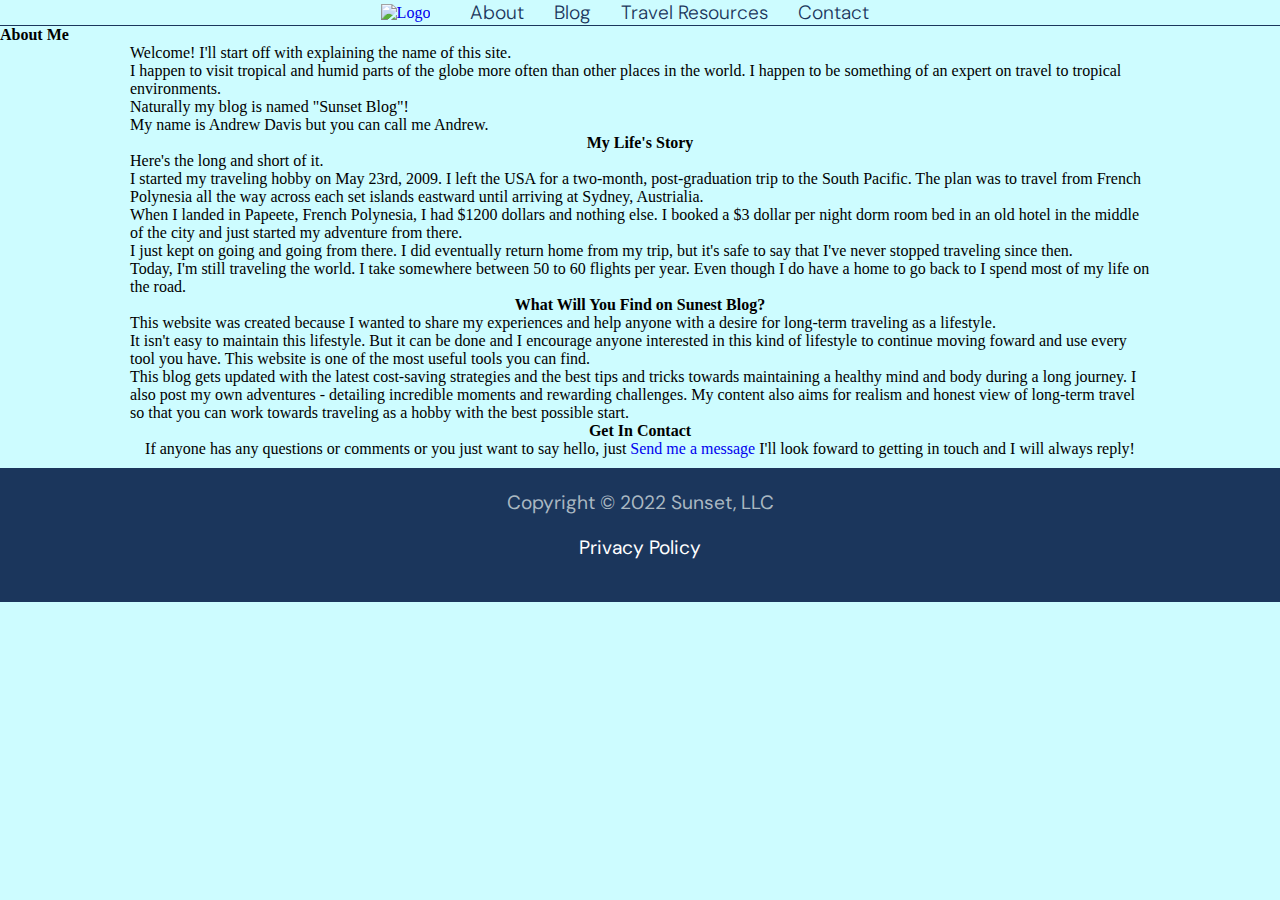
==== about.html @ 6bc827ff "added styles to about.html" ====
<!DOCTYPE html>
<html lang="en">
<head>
    <title>Group Project</title>
    <meta charset="UTF-8">
    <meta name="viewport" content="width=device-width, initial-scale=1.0">
    <link rel="stylesheet" href="main.css">
    <script src="main.js"></script>
</head>
<body>
    <nav>
        <div class="logo-wrapper">
            <a href="index.html" class="logo">
                <img src="./images/dd2cd3a1107f479fa5c8f3117026e178_3.png" alt="Logo">
            </a>
        </div>
        <label for="nav-menu" class="nav-label"></label>
        <ul class="nav-menu">
            <li><a href="about.html">About</a></li>
            <li><a href="blog.html">Blog</a></li>
            <li><a href="travel.html">Travel Resources</a></li>
            <li><a href="contact.html">Contact</a></li>
        </ul>
    </nav>
    <main>
        <h2 class="title">About Me</h2>
        <span class="about-img"></span>
        <section class="content-container">
            <span class="about-para">
                <p>Welcome! I'll start off with explaining the name of this site.</p>
                <p>I happen to visit tropical and humid parts of the globe more often 
                than other places in the world. I happen to be something of an expert 
                on travel to tropical environments.</p>
                <p>Naturally my blog is named "Sunset Blog"!</p>
                <p>My name is Andrew Davis but you can call me Andrew.</p>
            </span>
            <h2 class="title">My Life's Story</h2>
            <span class="about-para">
                <p>Here's the long and short of it.</p>
                <p>
                    I started my traveling hobby on May 23rd, 2009. I left the USA 
                    for a two-month, post-graduation trip to the South Pacific. 
                    The plan was to travel from French Polynesia all the way across 
                    each set islands eastward until arriving at Sydney, Austrialia.  
                </p>
                <p>
                    When I landed in Papeete, French Polynesia, I had $1200 dollars and nothing else. 
                    I booked a $3 dollar per night dorm room bed in an old hotel in the middle of the city 
                    and just started my adventure from there.
                </p>
                <p>
                    I just kept on going and going from there. I did eventually return home from my trip, but 
                    it's safe to say that I've never stopped traveling since then.
                </p>
                <p>
                    Today, I'm still traveling the world. I take somewhere between 50 to 60 flights per year. 
                    Even though I do have a home to go back to I spend most of my life on the road.
                </p>
            </span>
            <h2 class="title">What Will You Find on Sunest Blog?</h2>
            <span class="about-para">
                <p>
                    This website was created because I wanted to share my experiences and help anyone with a 
                    desire for long-term traveling as a lifestyle.
                </p>
                <p>
                    It isn't easy to maintain this lifestyle. But it can be done and I encourage anyone interested 
                    in this kind of lifestyle to continue moving foward and use every tool you have. This website 
                    is one of the most useful tools you can find.
                </p>
                <p>
                    This blog gets updated with the latest cost-saving strategies and the best tips and tricks towards 
                    maintaining a healthy mind and body during a long journey. I also post my own adventures - detailing 
                    incredible moments and rewarding challenges. My content also aims for realism and honest view of long-term 
                    travel so that you can work towards traveling as a hobby with the best possible start.
                </p>
            </span>
            <h2 class="title">Get In Contact</h2>
            <span class="about-para">
                <p>
                    If anyone has any questions or comments or you just want to say hello, just <a href="contact.html">Send me a message</a> 
                    I'll look foward to getting in touch and I will always reply!
                </p>
            </span>
        </section>
    </main>
    <footer>
        <section class="footer-link">
            <h2>Copyright &copy; 2022 Sunset, LLC</h2>
            <a href="#">Privacy Policy</a>
        </section>
    </footer>
</body>
</html>
---- main.css ----
@import url('https://fonts.googleapis.com/css2?family=DM+Sans&display=swap');
/* -------- Borderbox Fix -------- */
html {
    box-sizing: border-box;
}
*, *:before, *:after {
    -webkit-box-sizing: border-box;
        -moz-box-sizing: border-box;
            box-sizing: border-box;
}
/* -------- General Settings -------- */
* {
    margin: 0;
    padding: 0;
    border: 0;
    font-size: 100%;
    vertical-align: baseline;
    box-sizing: inherit;
}

article,
aside,
details,
figcaption,
figure,
footer,
header,
hgroup,
menu,
nav,
section {
    display:block
}

html, body {
    overflow-x: hidden;
}

body {
    background-color: #CDFCFF;
}

a {
    text-decoration: none;
    cursor: pointer;
}

ul, li {
    margin: 0;
    padding: 0;
    list-style: none;
}

/* -------- Navigation Settings -------- */

nav {
    display: flex;
    justify-content: center;
    align-items: center;
    position: sticky;
    top: 0;
    width: 100%;
    max-width: 1100px;
    margin: 0 auto;
}

.nav-menu {
    display: flex;
}

.nav-menu li {
    padding-right: 30px;
}

.nav-menu li a {
    font-size: 1.2rem;
    font-family: 'DM Sans', sans-serif;
    font-weight: 300;
    color: #1B365C;
}

.logo img {
    width: 7rem;
    height: 7rem;
    margin-right: 40px;
}

.navBtn {
    display: none;
}

/* -------- Main Settings -------- */
main {
    margin: 0 auto;
    border-top: 0.5px solid #1B365C;
}

.hero {
    background-image: url("images/quino-al-vmZ2DehWQ3Q-unsplash.jpg");
    background-size: cover;
    background-repeat: no-repeat;
    background-position: center;
    height: 500px;
}

.header-column1 {
    width: calc(40% - (( 4% ) * 0.6));
    margin: 0 auto 20px auto;
    padding: 60px 20px 15px 25px;
    background-position: center top;
    background-repeat: no-repeat;
    background-size: cover;
    color: #fff;
}

.header-wrapper {
    background-color: rgba(0, 0, 0, 0.7);
    height: 300px;
    padding: 20px;
}

.header-title {
    font-size: 2rem;
    font-family: 'DM Sans', sans-serif;
    font-weight: 600;
}

.header-para {
    margin-top: 10px;
    font-size: 1.1rem;
    font-family: 'DM Sans', sans-serif;
}

.header-para:nth-child(2) {
    margin-top: 10px;
}

.header-para:nth-child(4) {
    margin-top: 50px;
}

.button-row {
    width: calc(100% - ((4%) * 0.4));
    margin-top: 10px;
    display: flex;
    justify-content: flex-start;
    align-items: center;
}

.button-row button {
    margin-top: 10px;
    cursor: pointer;
    display: flex;
    justify-content: center;
    align-items: center;
}

.button-row button:hover {
    color: #FDF9F2;
    background-color: #f175ff;
}

.button-row a {
    color: #1B365C;
    padding: 10px;
}

.button-row a:hover {
    color: #FDF9F2;
}

.button-row button:nth-child(2) {
    margin-left: 10px;
}

/* -------- Newsletter Settings -------- */
.newsletter {
    position: relative;
    height: 100%;
    max-height: 300px; 
    width: 100%;
    margin-top: 20px;
    border-top: 10px solid #AAB8C2;
    border-bottom: 10px solid #AAB8C2;
}

.newsletter::before {
    content: "";
    background-image: url("images/quino-al-vmZ2DehWQ3Q-unsplash.jpg");
    background-size: cover;
    background-repeat: no-repeat;
    background-position: bottom;
    position: absolute;
    top: 0;
    right: 0;
    bottom: 0;
    left: 0;
    opacity: 0.7;
}

.newsletter-container {
    position: relative;
    font-size: 1.1rem;
    font-family: 'DM Sans', sans-serif;
    text-align: center;
    color: #fff;
    margin: 40px auto;
    width: 50%;
}

.newsletter-container h2 {
    font-size: 1.7rem;
}

.form-container {
    position: relative;
    display: flex;
    justify-content: center;
    align-items: center;
    margin-bottom: 50px;
}

.form-container input {
    margin-left: 20px;
    margin-right: 20px;
    padding: 10px;
    border: 1px solid #AAB8C2;
    border: none;
}

.form-container input[type="submit"] {
    cursor: pointer;
    color: #1B365C;
    background-color: #fff;
    border: none;
}

.form-container input[type="submit"]:hover {
    color: #FDF9F2;
    background-color: #f175ff;
}

/* -------- Latest Posts -------- */
.latest {
    display: flex;
    flex-direction: column;
    justify-content: center;
    align-items: center;
    padding: 0 30px 0 30px;
    margin: 50px auto;
}
.latest h2 {
    font-size: 2rem;
    font-family: 'DM Sans', sans-serif;
    text-align: center;
    color: #1B365C;
    margin-bottom: 50px;
}
.latest ul {
    display: flex;
    justify-content: space-evenly;
    align-items: center;
    flex-wrap: wrap;
}
.latest img {
    width: 22rem;
    height: 22rem;
}
.latest ul li {
    margin-left: 10px;
    margin-right: 10px;
}
.latest ul li a:last-child {
    display: flex;
    justify-content: center;
    color: #FDF9F2;
    background-color: rgba(0, 0, 0, 0.7);
    font-size: 1.1rem;
    font-family: 'DM Sans', sans-serif;
    text-align: center;
    padding: 10px;
    position: relative;
    bottom: 71px;
    width: 100%;
    max-width: 22rem;
}
/* -------- Footer Settings -------- */
footer {
    position: sticky;
    bottom: 0;
    display: flex;
    justify-content: center;
    align-items: center;
    padding: 22px 30px;
    color: #AAB8C2;
    background-color: #1B365C;
}
.footer-links {
    width: 100%;
    max-width: 1100px;
    display: flex;
    justify-content: center;
    align-items: center;
}
footer h2 {
    font-size: 1.2rem;
    font-family: 'DM Sans', sans-serif;
    font-weight: 400;
}
footer a {
    color: #fff;
    margin: 20px auto;
    font-size: 1.2rem;
    font-family: 'DM Sans', sans-serif;
    display: flex;
    justify-content: center;
    align-items: center;
}

/* -------- Blog Settings -------- */
.blog-title {
    font-size: 2rem;
    font-family: 'DM Sans', sans-serif;
    text-align: center;
    color: #1B365C;
    margin: 50px 0 50px 0;
}

.content-container {
    display: flex;
    flex-direction: column;
    flex-wrap: wrap;
    justify-content: center;
    align-items: center;
    max-width: 1080px;
    margin: 0 auto;
    padding: 0 30px 10px 30px
}

.content {
    display: flex;
    flex-wrap: wrap;
    align-items: flex-start;
    margin-bottom: 65px;
}

.content picture {
    margin: 5px 25px 0px 5px;
    width: 320px;
}

.content picture a {
    color: #3399e6;
    text-decoration: none;
    box-shadow: none;
}

.content picture img {
    width: 320px;
    max-width: 100%;
    height: 200px;
    max-height: 100%;
}

.post-content {
    flex: 1;
    color: #222222;
}

.post-content h2 {
    font-size: 1.5rem;
    font-family: 'DM Sans', sans-serif;
    line-height: 1.3;
    color: #333333;
}

.post-content p {
    font-family: 'DM Sans', sans-serif;
    margin: 10px 0 20px;
    overflow-wrap: break-word;
}

.post-info {
    width: 100%;
    padding: 0.2rem;
    margin: 5px 5px 0px 5px;
    border-top: 1px solid #5e5e5e;
    border-bottom: 1px solid #5e5e5e;
}

.post-info a:last-child {
    float: right;
}

#loadMore {
    display: block;
    color: #fff;
    background-color: #1B365C;
    border: 1px solid #E1E8ED;
    border-radius: 2rem;
    padding: 10px;
    margin: 10px auto;
    width: 100px;
    cursor: pointer;
}

.none {
    display: none;
}


/* -------- Media Queries -------- */
@media screen and (max-width: 1024px) {
    nav {
        display: flex;
        justify-content: flex-start;
        width: 100%;
        height: 4rem;
    }

    .nav-menu {
        display: none;
    }

    .logo img{
        position: absolute;
        right: 0;
        top: 0;
        height: 4rem;
        width: 4rem;
    }

    .navBtn {
        z-index: 100;
        color: #000;
        display: block;
        background-image: url(images/menu.svg);
        position: absolute;
        top: 0px;
        left: 0;
        height: 3.3rem;
        width: 3rem;
        background-repeat: no-repeat;
        background-position: 50%;
        background-size: 1.5rem 1.5rem;
        background-color: transparent;
        cursor: pointer;
    }

    .showNav {
        margin-top: 256px;
        padding: 0% 0% 0% 3%;
        display: flex;
        flex-direction: column;
        justify-content: flex-end;
        align-items: flex-start;
        background-color: #CDFCFF;
    }

    .nav-menu li {
        display: flex;
        flex-direction: column;
        justify-content: center;
        align-items: center;
        height: 3rem;
    }

    .header-column1 {
        width: calc(100% - (( 4% ) * 0.6));
        margin: 0 auto;
        padding: 60px 20px 15px 25px;
        background-position: center top;
        background-repeat: no-repeat;
        background-size: cover;
        color: #fff;
    }
    
    .header-wrapper {
        background-color: rgba(0, 0, 0, 0.7);
        height: 100%;
        width: 100%;
        margin: 0 auto;
        padding: 20px;
    }
    
    .header-title {
        font-size: 2rem;
        font-family: 'DM Sans', sans-serif;
        font-weight: 600;
        text-align: center;
    }
    
    .header-para {
        margin-top: 10px;
        font-size: 1.1rem;
        font-family: 'DM Sans', sans-serif;
        text-align: center;
    }
    .button-row {
        width: calc(100% - ((30%) * 0.4));
        display: flex;
        flex-wrap: wrap;
        margin: 10px auto;
    }
    
    .button-row button {
        width: 100%;
        margin-top: 10px;
        margin-left: 10px;
        margin-right: 10px;
        cursor: pointer;
        display: flex;
        justify-content: center;
        align-items: center;
    }
}
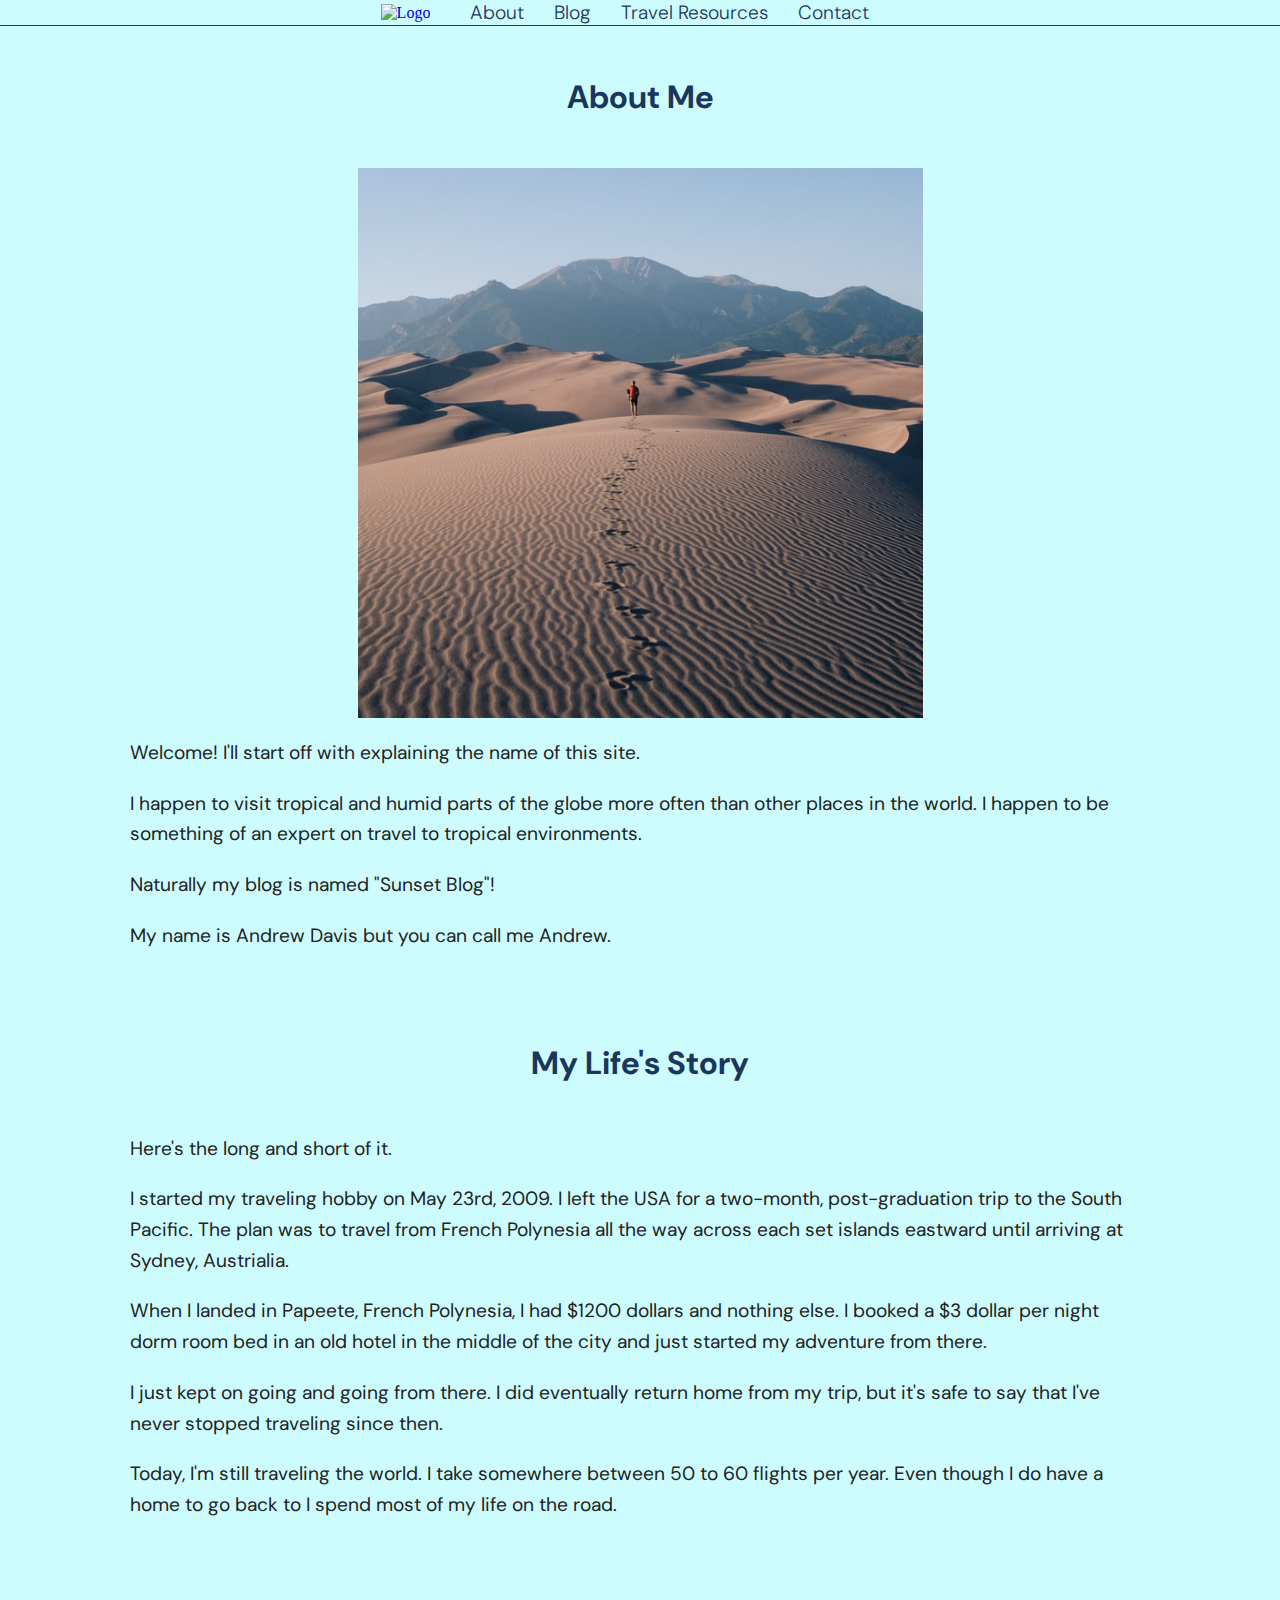
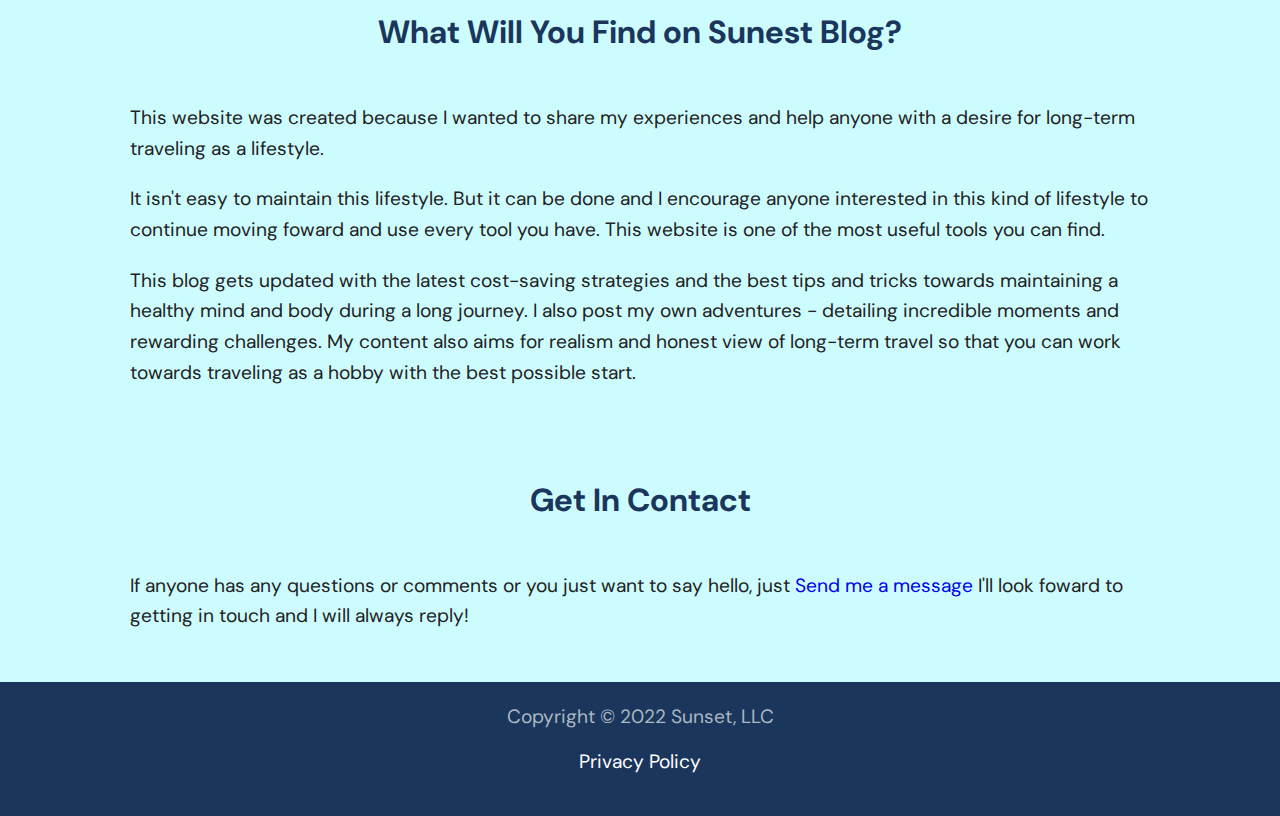
==== commit 2a1eefa5: "added navbar" ====
--- a/about.html
+++ b/about.html
@@ -8,20 +8,19 @@
     <script src="main.js"></script>
 </head>
 <body>
-    <nav>
-        <div class="logo-wrapper">
-            <a href="index.html" class="logo">
-                <img src="./images/dd2cd3a1107f479fa5c8f3117026e178_3.png" alt="Logo">
-            </a>
-        </div>
-        <label for="nav-menu" class="nav-label"></label>
-        <ul class="nav-menu">
+    <nav class="navbar" id="nav">
+        <a href="index.html" class="logo">
+            <img src="./images/dd2cd3a1107f479fa5c8f3117026e178_3.png" alt="Logo">
+        </a>
+        <button for="nav-menu" class="navBtn" id="navBtn"></button>
+        <ul class="nav-menu" id="navMenu">
             <li><a href="about.html">About</a></li>
             <li><a href="blog.html">Blog</a></li>
             <li><a href="travel.html">Travel Resources</a></li>
             <li><a href="contact.html">Contact</a></li>
         </ul>
     </nav>
+    
     <main>
         <h2 class="title">About Me</h2>
         <span class="about-img"></span>
--- a/main.css
+++ b/main.css
@@ -186,7 +186,7 @@
 
 .newsletter::before {
     content: "";
-    background-image: url("images/quino-al-vmZ2DehWQ3Q-unsplash.jpg");
+    background-image: url("images/simon-berger-twukN12EN7c-unsplash.jpg");
     background-size: cover;
     background-repeat: no-repeat;
     background-position: bottom;
@@ -210,6 +210,11 @@
 
 .newsletter-container h2 {
     font-size: 1.7rem;
+    text-shadow: 0.5px 0.5px #888888;
+}
+
+.newsletter-container p {
+    text-shadow: 0.5px 0.5px #888888;
 }
 
 .form-container {
@@ -217,7 +222,10 @@
     display: flex;
     justify-content: center;
     align-items: center;
-    margin-bottom: 50px;
+    padding: 15px;
+    width: 690px;
+    margin: 0 auto 50px auto;
+    background-color: rgba(0, 0, 0, 0.7);
 }
 
 .form-container input {
@@ -316,9 +324,35 @@
     justify-content: center;
     align-items: center;
 }
+/* -------- About Settings -------- */
+.about-img {
+    max-width: 900px;
+    display: block;
+    margin: 0 auto 20px auto;
+    background-image: url("images/andrew-deslauriers-oUPywYZT88Y-unsplash.jpg");
+    background-size: contain;
+    background-repeat: no-repeat;
+    background-position: center;
+    height: 550px;
+}
+
+.about-para {
+    color: #222222;
+    font-size: 1.2rem;
+    font-family: 'DM Sans', sans-serif;
+    font-weight: 400;
+    letter-spacing: 0;
+    font-style: normal;
+    line-height: 1.6;
+    margin-bottom: 20px;
+}
+
+.about-para p {
+    margin-bottom: 20px;
+}
 
 /* -------- Blog Settings -------- */
-.blog-title {
+.title {
     font-size: 2rem;
     font-family: 'DM Sans', sans-serif;
     text-align: center;
@@ -410,7 +444,8 @@
 
 
 /* -------- Media Queries -------- */
-@media screen and (max-width: 1024px) {
+@media screen and (max-width: 1099px) {
+    /* -------- Header Settings -------- */
     nav {
         display: flex;
         justify-content: flex-start;
@@ -496,6 +531,7 @@
         font-family: 'DM Sans', sans-serif;
         text-align: center;
     }
+    
     .button-row {
         width: calc(100% - ((30%) * 0.4));
         display: flex;
@@ -513,4 +549,60 @@
         justify-content: center;
         align-items: center;
     }
+    /* -------- Newsletter Settings -------- */
+    .newsletter {
+        position: relative;
+        height: 100%;
+        max-height: 100%; 
+        width: 100%;
+        margin: 20px auto;
+        border-top: 10px solid #AAB8C2;
+        border-bottom: 10px solid #AAB8C2;
+    }
+}
+@media screen and (max-width: 700px) {
+    /* -------- Newsletter Settings -------- */
+    .newsletter-container h2 {
+        font-size: 1.7rem;
+        width: 100%;
+        max-width: 240px;
+        text-align: center;
+        margin: 0 auto;
+    }
+
+    .newsletter-container p {
+        margin: 20px auto;
+        width: 100%;
+        max-width: 240px;
+        text-align: center;
+    }
+    
+    .form-container {
+        position: relative;
+        display: flex;
+        flex-direction: column;
+        justify-content: center;
+        align-items: center;
+        margin: 0 auto 50px auto;
+        padding: 15px;
+        width: 280px;
+        max-width: 100%;
+    }
+    
+    .form-container input {
+        margin-left: 20px;
+        margin-right: 20px;
+        margin-bottom: 5px;
+        padding: 10px;
+        border: 1px solid #AAB8C2;
+        border: none;
+    }
+    
+    .form-container input[type="submit"] {
+        cursor: pointer;
+        color: #1B365C;
+        background-color: #fff;
+        border: none;
+        width: 242px;
+    }
 }